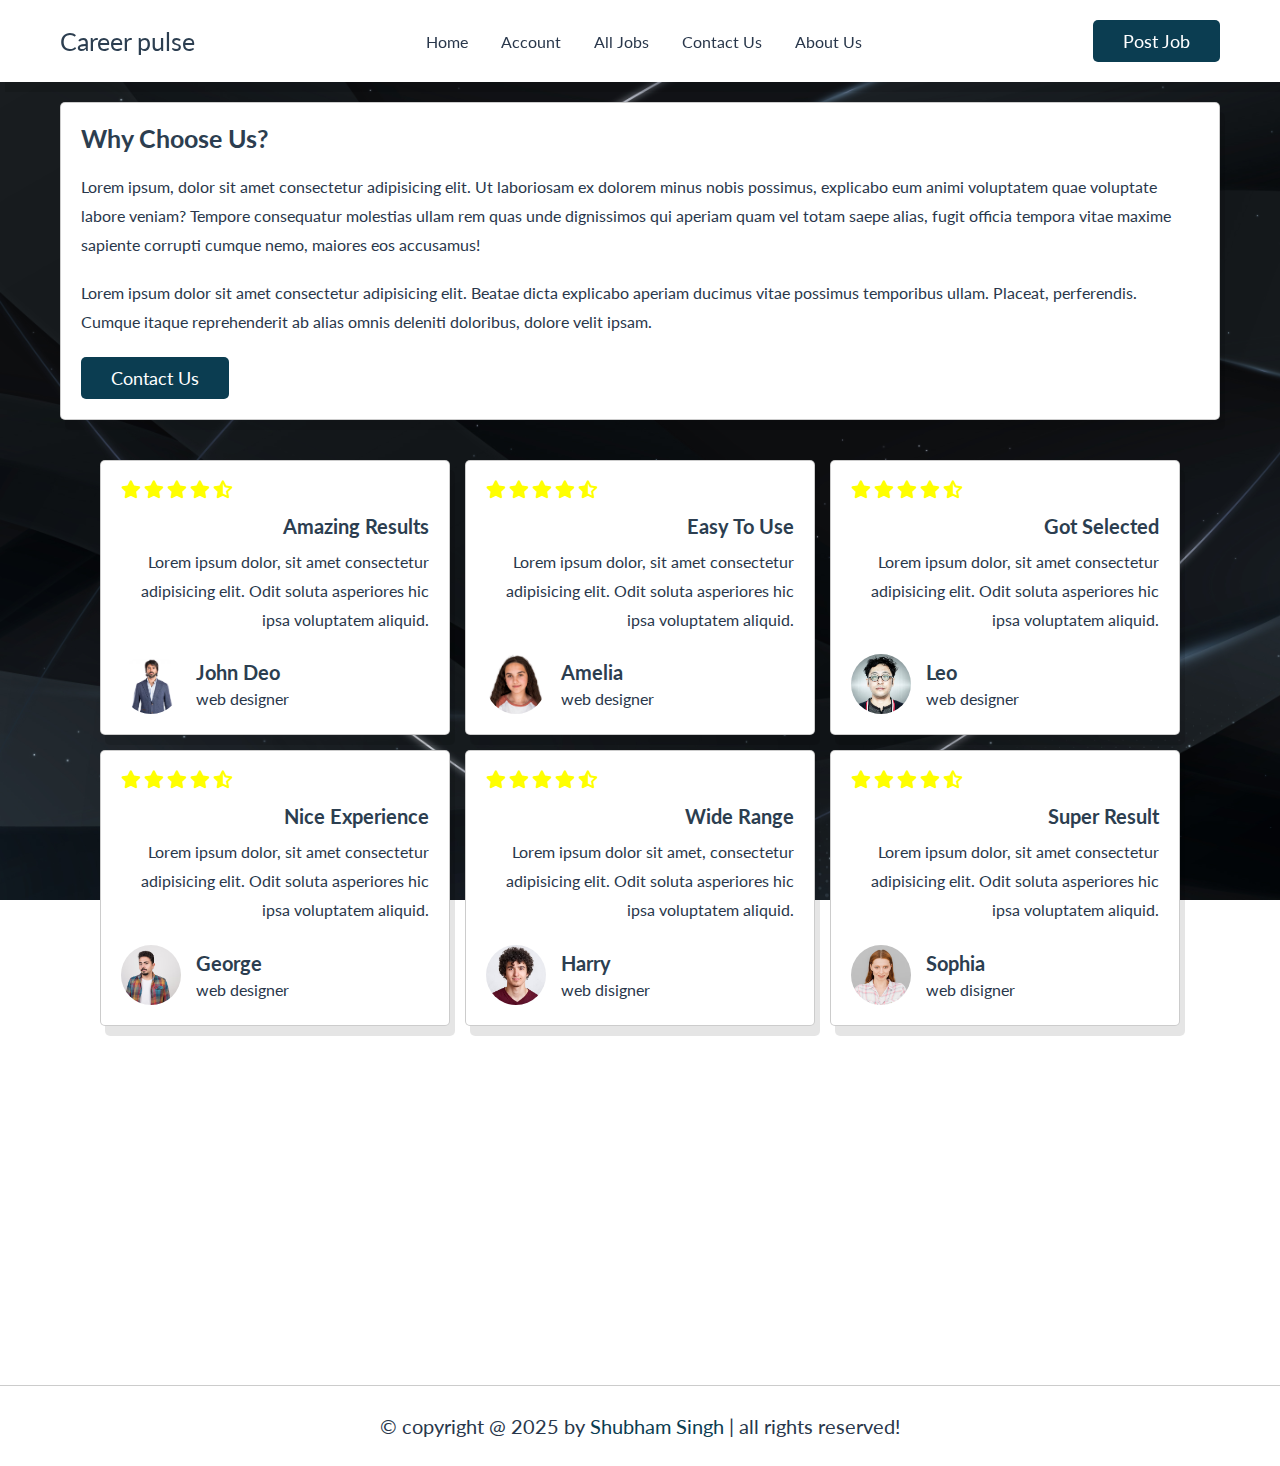
==== about.html @ c2923291 "new edits" ====
<!DOCTYPE html>
<html lang="en">

<head>
    <meta charset="UTF-8">
    <meta name="viewport" content="width=device-width, initial-scale=1.0">
    <title>About</title>
    <!--custom css file link-->
    <link rel="stylesheet" href="styles.css">
</head>

<body>
    <!--Header section starts-->
    <header class="header">
        <section class="flex">
            <div id="menu-btn" class="fas fa-bars-staggered"></div>
            <a href="index.html" class="logo"></i>Career pulse</a>
            <nav class="navbar">
                <a href="index.html">home</a>
                <a href="login.html">account</a>
                <a href="jobs.html">all jobs</a>
                <a href="contact.html">contact us</a>
                <a href="about.html">about us</a>
            </nav>
            <a href="#" class="btn" style="margin-top: 0;">post job</a>
        </section>
    </header>
    <!--Header section end-->

    <!--about us section start-->
    <!--<div class="section-title">about us</div>-->

    <section class="about">
        <!--<img src="ss.jpg" alt="">-->
        <div class="box">
            <h3>why choose us?</h3>
            <p>Lorem ipsum, dolor sit amet consectetur adipisicing elit. Ut laboriosam ex dolorem minus nobis possimus,
                explicabo eum animi voluptatem quae voluptate labore veniam?
                Tempore consequatur molestias ullam rem quas unde dignissimos qui aperiam quam vel totam saepe alias,
                fugit officia tempora vitae maxime sapiente corrupti cumque nemo, maiores eos accusamus!</p>
            <p>Lorem ipsum dolor sit amet consectetur adipisicing elit.
                Beatae dicta explicabo aperiam ducimus vitae possimus temporibus ullam. Placeat, perferendis.
                Cumque itaque reprehenderit ab alias omnis deleniti doloribus, dolore velit ipsam.</p>
            <a href="contact.html" class="btn">contact us</a>
        </div>
    </section>
    <!--about us section end-->

    <!--review section start-->
    <!--<div class="section-title">top reviews</div>-->
    <section class="reviews">

        <div class="box-container">

            <div class="box">

                <div class="stars">
                    <i class="fas fa-star"></i>
                    <i class="fas fa-star"></i>
                    <i class="fas fa-star"></i>
                    <i class="fas fa-star"></i>
                    <i class="fas fa-star-half-alt"></i>
                </div>
                <h3 class="title">amazing results</h3>
                <p>Lorem ipsum dolor, sit amet consectetur adipisicing elit.
                    Odit soluta asperiores hic ipsa voluptatem aliquid.</p>
                <div class="user">
                    <img src="passport.avif" alt="">
                    <div>
                        <h3>john deo</h3>
                        <span>web designer</span>
                    </div>
                </div>
            </div>


            <div class="box">

                <div class="stars">
                    <i class="fas fa-star"></i>
                    <i class="fas fa-star"></i>
                    <i class="fas fa-star"></i>
                    <i class="fas fa-star"></i>
                    <i class="fas fa-star-half-alt"></i>
                </div>
                <h3 class="title">easy to use</h3>
                <p>Lorem ipsum dolor, sit amet consectetur adipisicing elit.
                    Odit soluta asperiores hic ipsa voluptatem aliquid.</p>
                <div class="user">
                    <img src="close-up-kid-expression-portrait.avif" alt="">
                    <div>
                        <h3>Amelia</h3>
                        <span>web designer</span>
                    </div>
                </div>
            </div>

            <div class="box">

                <div class="stars">
                    <i class="fas fa-star"></i>
                    <i class="fas fa-star"></i>
                    <i class="fas fa-star"></i>
                    <i class="fas fa-star"></i>
                    <i class="fas fa-star-half-alt"></i>
                </div>
                <h3 class="title">got selected</h3>
                <p>Lorem ipsum dolor, sit amet consectetur adipisicing elit.
                    Odit soluta asperiores hic ipsa voluptatem aliquid.</p>
                <div class="user">
                    <img src="japanese.avif" alt="">
                    <div>
                        <h3>Leo</h3>
                        <span>web designer</span>
                    </div>
                </div>
            </div>

            <div class="box">

                <div class="stars">
                    <i class="fas fa-star"></i>
                    <i class="fas fa-star"></i>
                    <i class="fas fa-star"></i>
                    <i class="fas fa-star"></i>
                    <i class="fas fa-star-half-alt"></i>
                </div>
                <h3 class="title">nice experience</h3>
                <p>Lorem ipsum dolor, sit amet consectetur adipisicing elit.
                    Odit soluta asperiores hic ipsa voluptatem aliquid.</p>
                <div class="user">
                    <img src="confident-handsome-guy.avif" alt="">
                    <div>
                        <h3>George</h3>
                        <span>web designer</span>
                    </div>
                </div>
            </div>

            <div class="box">

                <div class="stars">
                    <i class="fas fa-star"></i>
                    <i class="fas fa-star"></i>
                    <i class="fas fa-star"></i>
                    <i class="fas fa-star"></i>
                    <i class="fas fa-star-half-alt"></i>
                </div>
                <h3 class="title">wide range</h3>
                <p>Lorem ipsum dolor sit amet, consectetur adipisicing elit. Odit soluta asperiores hic ipsa voluptatem
                    aliquid.</p>
                <div class="user">
                    <img src="curly-handsome-european-male.avif" alt="">
                    <div>
                        <h3>Harry</h3>
                        <span>web disigner</span>
                    </div>
                </div>
            </div>

            <div class="box">

                <div class="stars">
                    <i class="fas fa-star"></i>
                    <i class="fas fa-star"></i>
                    <i class="fas fa-star"></i>
                    <i class="fas fa-star"></i>
                    <i class="fas fa-star-half-alt"></i>
                </div>
                <h3 class="title">super result</h3>
                <p>Lorem ipsum dolor, sit amet consectetur adipisicing elit.
                    Odit soluta asperiores hic ipsa voluptatem aliquid.</p>
                <div class="user">
                    <img src="young-female-smiling-studio.avif" alt="">
                    <div>
                        <h3>Sophia</h3>
                        <span>web disigner</span>
                    </div>
                </div>
            </div>



        </div>

    </section>


    <!--review section end-->





    <!-- footer section start-->
    <footer class="footer">

        <section class="grid">

            <div class="box">

                <h3>quick link</h3>

                <a href="index.html"><i class="fas fa angle-right"></i> home</a>
                <a href="about.html"><i class="fas fa angle-right"></i> about</a>
                <a href="jobs.html"><i class="fas fa angle-right"></i> all jobs</a>
                <a href="contact.html"><i class="fas fa angle-right"></i> contact us</a>
                <a href="#"><i class="fas fa angle-right"></i> filter search</a>

            </div>

            <div class="box">

                <h3>extra link</h3>

                <a href="#"><i class="fas fa angle-right"></i> account</a>
                <a href="login.html"><i class="fas fa angle-right"></i> login</a>
                <a href="register.html"><i class="fas fa angle-right"></i>register</a>
                <a href="#"><i class="fas fa angle-right"></i> post job</a>
                <a href="#"><i class="fas fa angle-right"></i> dashboard</a>

            </div>
            <div class="box">
                <h3>follow us</h3>
                <a href="#"><i class="fab fa-facebook-f"></i>facebook</a>
                <a href="#"><i class="fab fa-instagram"></i>instagram</a>
                <a href="#"><i class="fab fa-linkedin"></i>linkedin</a>
                <a href="#"><i class="fab fa-youtube"></i>youtube</a>
                <a href="#"><i class="fab fa-twitter"></i>twitter</a>
            </div>


        </section>
        <div class="credit">&copy; copyright @ 2025 by <span>Shubham Singh </span>| all rights reserved!</div>
    </footer>

    <!-- footer section end-->


    <!--custom js file link-->
    <script src="script.js"></script>
</body>

</html>
---- styles.css ----
/*font awesome cdn link */
@import url("https://cdnjs.cloudflare.com/ajax/libs/font-awesome/6.3.0/css/all.min.css");
/* google fonts cdn link */
@import url("https://fonts.googleapis.com/css2?family=Lato:ital,wght@0,100;0,300;0,400;0,700;0,900;1,100;1,300;1,400;1,700;1,900&display=swap");
:root {
  --main-color: #0b3d51;
  --red: red;
  --light-color: #29374b;
  --light-bg: #eee;
  --black: #2c3e50;
  --white: #fff;
  --box-shadow: 0.5rem 1rem rgba(0, 0, 0, 0.1);
  --border: 0.1rem solid rgba(0, 0, 0, 0.2);
}

* {
  font-family: "Lato", Latin;
  margin: 0;
  padding: 0;
  box-sizing: border-box;
  text-decoration: none;
  outline: none;
  border: none;
}
*::section {
  background-color: var(--main-color);
  color: var(--white);
}
::-webkit-scrollbar {
  width: 1rem;
  height: 0.5rem;
}
::-webkit-scrollbar-track {
  background-color: transparent;
}
::-webkit-scrollbar-thumb {
  background-color: var(--main-color);
}
html {
  font-size: 62.5%;
  scroll-padding-top: 7rem;
  scroll-behavior: smooth;
}
body {
  background: url("www.jpg");
  background-repeat: no-repeat;
  background-size: cover;
  background-attachment: fixed;
  background-blend-mode: color;
}
section {
  padding: 2rem;
  margin: 0 auto;
  max-width: 1200px;
}

.heading {
  text-align: center;
  margin-bottom: 2rem;
  font-size: 3rem;
  color: var(--black);
  text-transform: capitalize;
  padding: 1rem 0;
}

.section-title {
  border-top: 1rem solid var(--main-color);
  border-bottom: 1rem solid var(--main-color);
  background-color: var(--black);
  color: var(--white);
  text-align: center;
  padding: 1rem 1rem;
  font-size: 4rem;
  text-transform: capitalize;
}

.btn {
  display: inline-block;
  margin-top: 1rem;
  padding: 1rem 3rem;
  cursor: pointer;
  font-size: 1.8rem;
  color: var(--white);
  background-color: var(--main-color);
  border-radius: 0.5rem;
  text-transform: capitalize;
  text-align: center;
}
.btn:hover {
  background-color: var(--black);
}

.flex-btn {
  display: flex;
  align-items: center;
  justify-content: space-between;
  column-gap: 1rem;
  flex-wrap: wrap;
}

.header {
  position: sticky;
  top: 0;
  left: 0;
  right: 0;
  background-color: var(--white);
  box-shadow: var(--box-shadow);
  z-index: 1000;
}
.header .flex {
  position: relative;
  display: flex;
  align-items: center;
  justify-content: space-between;
}
#menu-btn {
  font-size: 2.5rem;
  color: var(--black);
  cursor: pointer;
  display: none;
}
.header .flex .logo {
  font-size: 2.5rem;
  color: var(--black);
}
.header .flex .logo i {
  margin-right: 0.5rem;
  color: var(--light-color);
}
.header .flex .navbar a {
  display: inline-block;
  padding: 1rem 1.5rem;
  font-size: 1.6rem;
  color: var(--light-color);
  border-radius: 5rem;
  text-transform: capitalize;
}
.header .flex .navbar a:hover {
  background-color: var(--main-color);
  color: var(--white);
}

.home-container {
  background: url("www.jpg");
  background-repeat: no-repeat;
  background-size: cover;
  background-attachment: fixed;
  background-blend-mode: color;
}
.home-container .home {
  min-height: 80vh;
  display: flex;
  align-items: center;
  justify-content: center;
}
.home-container .home form {
  background-color: var(--white);
  width: 50rem;
  border-radius: 0.5rem;
  padding: 2rem;
  text-align: center;
}

.home-container .home form h3 {
  font-size: 2.5rem;
  color: var(--black);
  margin-bottom: 1rem;
  text-transform: capitalize;
}
.home-container .home form p {
  text-align: left;
  font-size: 1.6rem;
  color: var(--light-color);
  padding-top: 1rem;
}
.home-container .home form p span {
  color: var(--red);
}
.home-container .home form .input {
  width: 100%;
  border-radius: 0.5rem;
  margin: 1rem 0;
  background-color: var(--light-bg);
  padding: 1.4rem;
  font-size: 1.8rem;
  color: var(--black);
}

.category h1 {
  color: white;
}

.category .box-container {
  display: grid;
  grid-template-columns: repeat(auto-fit, 25rem);
  justify-content: center;
  align-items: flex-start;
  gap: 1.5rem;
}

.category .box-container .box {
  border-radius: 0.5rem;
  box-shadow: var(--box-shadow);
  border: var(--border);
  padding: 2rem;
  background: var(--white);
  display: flex;
  align-items: center;
  gap: 2rem;
}

.category .box-container .box i {
  height: 4.5rem;
  width: 5rem;
  line-height: 4.5rem;
  font-size: 1.8rem;
  color: var(--black);
  border-radius: 0.5rem;
  background-color: var(--light-bg);
  text-align: center;
}

.category .box-container .box h3 {
  font-size: 1.8rem;
  text-transform: capitalize;
  color: var(--black);
  padding-bottom: 0.5rem;
}

.category .box-container .box span {
  color: var(--light-color);
  font-size: 1.6rem;
}

.category .box-container .box:hover {
  background-color: var(--black);
}

.category .box-container .box:hover h3 {
  color: var(--white);
}

.category .box-container .box:hover span {
  color: var(--white);
}

.category .box-container .box:hover i {
  background-color: var(--white);
}

.jobs-container h1 {
  color: white;
}

.jobs-container .box-container {
  display: grid;
  grid-template-columns: repeat(auto-fit, 35rem);
  gap: 1.5rem;
  align-items: flex-start;
  justify-content: center;
}

.jobs-container .box-container .box {
  background-color: var(--white);
  border-radius: 0.5rem;
  border: var(--border);
  padding: 2rem;
  box-shadow: var(--box-shadow);
  overflow-x: hidden;
}

.jobs-container .box-container .box .company {
  display: flex;
  align-items: center;
  gap: 1.5rem;
}

.jobs-container .box-container .box .company img {
  height: 6rem;
  width: 6rem;
  object-fit: contain;
}

.jobs-container .box-container .box .company h3 {
  font-size: 1.8rem;
  color: var(--black);
  text-overflow: ellipsis;
  overflow-x: hidden;
  text-transform: capitalize;
  padding-bottom: 0.5rem;
}

.jobs-container .box-container .box .company p {
  color: var(--light-color);
  font-size: 1.6rem;
}

.jobs-container .box-container .box .job-title {
  font-size: 2rem;
  color: var(--black);
  text-transform: capitalize;
  overflow-x: hidden;
  text-overflow: ellipsis;
}

.jobs-container .box-container .box .location {
  padding: 0.7rem 0;
  font-size: 1.6rem;
  color: var(--light-color);
}

.jobs-container .box-container .box .location i {
  margin-right: 0.3rem;
  color: var(--main-color);
}

.jobs-container .box-container .box .tags {
  display: flex;
  flex-wrap: wrap;
  gap: 1rem;
  margin: 1.2rem 0;
}

.jobs-container .box-container .box .tags p {
  padding: 1.2rem;
  border-radius: 0.5rem;
  background-color: var(--light-bg);
  font-size: 1.6rem;
  color: var(--light-color);
}

.jobs-container .box-container .box .tags p i {
  margin-right: 0.5rem;
  color: var(--black);
}

.jobs-container .box-container .box .fa-heart {
  background-color: var(--light-bg);
  border-radius: 0.5rem;
  color: var(--light-color);
  font-size: 1.8rem;
  cursor: pointer;
  height: 4rem;
  width: 4.5rem;
  line-height: 4rem;
}

.jobs-container .box-container .box .fa-heart:hover {
  background-color: var(--black);
  color: var(--white);
}

.about img {
  width: 100%;
  margin-bottom: 1.5rem;
}

.about .box {
  background-color: var(--white);
  border-radius: 0.5rem;
  border: var(--border);
  padding: 2rem;
  box-shadow: var(--box-shadow);
}

.about .box h3 {
  font-size: 2.5rem;
  color: var(--black);
  margin-bottom: 1rem;
  text-transform: capitalize;
}

.about .box p {
  padding: 1rem 0;
  line-height: 1.8;
  color: var(--light-color);
  font-size: 1.6rem;
}

.reviews .box-container {
  display: grid;
  grid-template-columns: repeat(auto-fit, 35rem);
  gap: 1.5rem;
  align-self: flex-start;
  justify-content: center;
}

.reviews .box-container .box {
  background-color: var(--white);
  box-shadow: var(--box-shadow);
  border: var(--border);
  border-radius: 0.5rem;
  padding: 2rem;
}

.reviews .box-container .box .stars {
  margin-bottom: 1.5rem;
}

.reviews .box-container .box .stars i {
  color: yellow;
  font-size: 1.8rem;
}

.reviews .box-container .box .title {
  text-transform: capitalize;
  font-size: 2rem;
  color: var(--black);
  text-align: right;
}

.reviews .box-container .box p {
  text-align: right;
  font-size: 1.6rem;
  color: var(--light-color);
  padding: 1rem 0;
  line-height: 1.8;
}

.reviews .box-container .box .user {
  display: flex;
  gap: 1.5rem;
  margin-top: 1rem;
  align-items: center;
}

.reviews .box-container .box .user img {
  height: 6rem;
  width: 6rem;
  border-radius: 50%;
  object-fit: cover;
}

.reviews .box-container .box .user h3 {
  font-size: 2rem;
  color: var(--black);
  margin-bottom: 0.5rem;
  text-transform: capitalize;
}

.reviews .box-container .box .user span {
  color: var(--light-color);
  font-size: 1.6rem;
}

.job-filter h1 {
  color: #fff;
}

.job-filter form {
  background-color: var(--white);
  box-shadow: var(--box-shadow);
  border: var(--border);
  border-radius: 0.5rem;
  padding: 2rem;
}

.job-filter form .flex {
  display: flex;
  flex-wrap: wrap;
  column-gap: 1rem;
}

.job-filter form .flex .box {
  flex: 1 1 40rem;
}

.job-filter form .flex .box p {
  font-size: 1.6rem;
  color: var(--light-color);
}

.job-filter form .flex .box p span {
  color: var(--red);
}

.job-filter form .flex .box .input {
  width: 100%;
  border-radius: 0.5rem;
  padding: 1.4rem;
  color: var(--black);
  margin: 1rem 0;
  background-color: var(--light-bg);
  font-size: 1.8rem;
}

.job-filter form .dropdown-container {
  margin-top: 1rem;
  display: flex;
  flex-wrap: wrap;
  gap: 1rem;
}

.job-filter form .dropdown-container .dropdown {
  flex: 1 1 20rem;
  position: relative;
}

.job-filter form .dropdown-container .dropdown .output {
  width: 100%;
  background-color: var(--light-bg);
  border-radius: 0.5rem;
  padding: 1.4rem;
  font-size: 1.8rem;
  color: var(--black);
  text-align: center;
  user-select: none;
  cursor: pointer;
}

.job-filter form .dropdown-container .dropdown .output:placeholder-shown {
  text-transform: capitalize;
}

.job-filter form .dropdown-container .dropdown .lists {
  position: absolute;
  top: 100%;
  right: 0;
  left: 0;
  background-color: var(--white);
  padding: 1rem;
  border-radius: 0.5rem;
  background-color: var(--white);
  border: var(--border);
  box-shadow: var(--box-shadow);
  z-index: 10;
  transform: scaleY(0);
  transform-origin: top;
}

.job-filter form .dropdown-container .dropdown .lists .items {
  padding: 1.2rem 1.4rem;
  border-radius: 0.5rem;
  font-size: 1.8rem;
  color: var(--black);
  cursor: pointer;
}

.job-filter form .dropdown-container .dropdown .lists .items:hover {
  background-color: var(--light-bg);
}

.job-filter form .dropdown-container .dropdown .lists:hover,
.job-filter form .dropdown-container .dropdown:hover .lists,
.job-filter form .dropdown-container .dropdown .output:focus + .lists,
.job-filter form .dropdown-container .dropdown .output:focus-within + .lists {
  transform: scaleY(1);
  transition: 0.2s linear;
}
.job-details h1 {
  color: #fff;
}
.job-details .details {
  background-color: var(--white);
  border-radius: 0.5rem;
  border: var(--border);
  padding: 2rem;
  box-shadow: var(--box-shadow);
  overflow-x: hidden;
}
.job-details .details h3 {
  margin-bottom: 1rem;
  font-size: 2rem;
  color: var(--black);
  text-transform: capitalize;
  overflow-x: hidden;
  text-overflow: ellipsis;
}
.job-details .details .job-info a {
  display: block;
  font-size: 1.6rem;
  color: var(--main-color);
  margin: 0.5rem 0;
}

.job-details .details .job-info a:hover {
  text-decoration: underline;
}
.job-details .details .job-info p {
  padding: 1rem 0;
  font-size: 1.6rem;
  color: var(--light-color);
}

.job-details .details .basic-details {
  background-color: var(--light-bg);
  margin: 1.5rem 0;
  border-radius: 0.5rem;
  padding: 2rem;
  padding-bottom: 0;
}

.job-details .details .basic-details p {
  color: var(--light-color);
  padding-bottom: 2rem;
  font-size: 1.6rem;
}

.job-details .details ul {
  margin: 1rem 0;
}

.job-details .details ul li {
  padding: 1rem 0;
  font-size: 1.6rem;
  color: var(--light-color);
  margin-left: 3rem;
}

.job-details .details .dis {
  margin-top: 1.5rem;
}

.job-details .details .dis p {
  font-size: 1.6rem;
  color: var(--light-color);
  line-height: 1.8;
  padding: 0.5rem 0;
}

.job-details .details .save {
  background-color: var(--light-bg);
  border-radius: 0.5rem;
  padding: 1rem 1.5rem;
  cursor: pointer;
  font-size: 1.8rem;
  margin-top: 1rem;
}

.job-details .details .save:hover {
  background-color: var(--black);
}

.job-details .details .save i {
  margin-right: 0.5rem;
  color: var(--black);
}
.job-details .details .save span {
  color: var(--light-color);
}
.job-details .details .save:hover i {
  color: var(--white);
}

.job-details .details .save:hover span {
  color: var(--white);
}

.view-company .details {
  background-color: var(--white);
  box-shadow: var(--box-shadow);
  border: var(--border);
  border-radius: 0.5rem;
  background-color: var(--white);
  padding: 2rem;
}

.view-company .details .info {
  max-width: 30rem;
  margin: 0 auto;
  border-radius: 0.5rem;
  background-color: var(--light-bg);
  padding: 3rem 2rem;
  text-align: center;
}

.view-company .details .info img {
  height: 10rem;
  width: 10rem;
  object-fit: contain;
  margin-bottom: 1rem;
}

.view-company .details .info h3 {
  padding: 1.5rem 0;
  font-size: 2rem;
  color: var(--black);
}

.view-company .details .info p {
  font-size: 1.6rem;
  color: var(--light-color);
}

.view-company .details .dis {
  margin-top: 2rem;
}

.view-company .details .dis h3 {
  font-size: 2.5rem;
  color: var(--black);
  padding: 1rem 0;
  text-transform: capitalize;
}

.view-company .details .dis p {
  padding-inline: 0.5rem 0;
  font-size: 1.6rem;
  color: var(--light-color);
  line-height: 1.8;
}

.view-company .details ul li {
  margin-left: 3rem;
  font-size: 1.6rem;
  color: var(--light-color);
  padding-top: 1.5rem;
}

.contact .box-container {
  display: grid;
  grid-template-columns: repeat(auto-fit, 35rem);
  gap: 1.5rem;
  align-items: flex-start;
  justify-content: center;
}

.contact .box-container .box {
  background-image: url("sh.avif");
  background-color: var(--white);
  border: var(--border);
  border-radius: 0.5rem;
  box-shadow: var(--box-shadow);
  padding: 3rem 2rem;
  text-align: center;
}

.contact .box-container .box i {
  height: 4.5rem;
  width: 5rem;
  line-height: 4.5rem;
  font-size: 2rem;
  color: var(--white);
  background-color: var(--black);
  border-radius: 0.5rem;
  margin-bottom: 2rem;
}

.contact .box-container .box a {
  display: block;
  padding-top: 0.5rem;
  font-size: 1.6rem;
  color: var(--light-color);
  line-height: 1.5;
}

.contact form {
  margin-top: 2rem;
  background-color: #fff;
  border: var(--border);
  border-radius: 0.5rem;
  box-shadow: var(--box-shadow);
  padding: 2rem;
  text-align: center;
}

.contact form h3 {
  font-size: 2.5rem;
  color: var(--black);
  text-transform: capitalize;
  margin-bottom: 1rem;
}

.contact form .flex {
  display: flex;
  flex-wrap: wrap;
  column-gap: 1rem;
}

.contact form .flex .box {
  flex: 1 1 40rem;
}

.contact form .input {
  width: 100%;
  border-radius: 0.5rem;
  padding: 1.4rem;
  color: var(--black);
  font-size: 1.8rem;
  background-color: var(--light-bg);
  margin: 1rem 0;
}

.contact form p {
  text-align: left;
  font-size: 1.6rem;
  padding-top: 1rem;
  color: var(--light-color);
}

.contact form p span {
  color: var(--red);
}

.contact form textarea {
  height: 15rem;
  resize: none;
}

.account-form-container {
  background-repeat: no-repeat;
  background-size: cover;
  background-attachment: fixed;
  background-blend-mode: color;
}
.account-form-container .account-form {
  min-height: 80vh;
  display: flex;
  align-items: center;
  justify-content: center;
}

.account-form-container .account-form form {
  background-color: var(--white);
  border-radius: 0.5rem;
  padding: 3rem 2rem;
  width: 50rem;
  text-align: center;
}

.account-form-container .account-form form h3 {
  font-size: 2.5rem;
  color: var(--black);
  text-transform: capitalize;
  margin-bottom: 1rem;
}

.account-form-container .account-form form .input {
  width: 100%;
  margin: 1rem 0;
  font-size: 1.8rem;
  padding: 1.4rem;
  background-color: var(--light-bg);
  border-radius: 0.5rem;
}

.account-form-container .account-form form p {
  padding: 1rem 0;
  font-size: 1.6rem;
  color: var(--light-color);
}

.account-form-container .account-form form p a {
  color: var(--main-color);
}

.account-form-container .account-form form p a:hover {
  color: var(--black);
  text-decoration: underline;
}

.footer .grid {
  display: grid;
  grid-template-columns: repeat(auto-fit, 30rem);
  gap: 1.5rem;
  justify-content: center;
  align-items: flex-start;
}
.footer .grid .box h3 {
  font-size: 2rem;
  color: var(--white);
  margin: 1rem 0;
  padding-bottom: 1rem;
  text-transform: capitalize;
}
.footer .grid .box a {
  display: block;
  padding: 1.5rem 0;
  font-size: 1.6rem;
  color: var(--white);
}
.footer .grid .box a i {
  color: light blue;
  margin-right: 0.8rem;
  transition: 0.2s linear;
}
.footer .grid .box a:hover i {
  margin-right: 2rem;
}

.footer .credit {
  text-align: center;
  padding: 3rem 2rem;
  border-top: var(--border);
  background-color: var(--white);
  font-size: 2rem;
  color: var(--light-color);
  line-height: 2rem;
}

.footer .credit span {
  color: var(--main-color);
  text-transform: capitalize;
}

/*media queries */

@media (max-width: 991px) {
  html {
    font-size: 55%;
  }
  .section-title {
    font-size: 5rem;
  }
}

@media (max-width: 768px) {
  #menu-btn {
    display: inline-block;
  }

  .header .flex .navbar {
    position: absolute;
    top: 99%;
    left: 0;
    right: 0;
    border-top: var(--border);
    background-color: var(--white);
    padding: 1rem 0.5rem;
    clip-path: polygon(0 0, 100% 0, 100% 0, 0 0);
    transition: 0.2s linear;
  }
  .header .flex .navbar.active {
    clip-path: polygon(0 0, 100% 0, 100% 100%, 0 100%);
  }

  .header .flex .navbar a {
    display: block;
    padding: 1.5rem 2rem;
  }

  .category .box-container {
    grid-template-columns: repeat(auto-fit);
  }

  .category .box-container .box {
    flex-flow: column;
    text-align: center;
  }

  .section-title {
    font-size: 4rem;
    padding: 1rem 0rem;
  }
}

@media (max-width: 450px) {
  html {
    font-size: 50%;
  }

  .section-title {
    font-size: 3.5rem;
  }
}
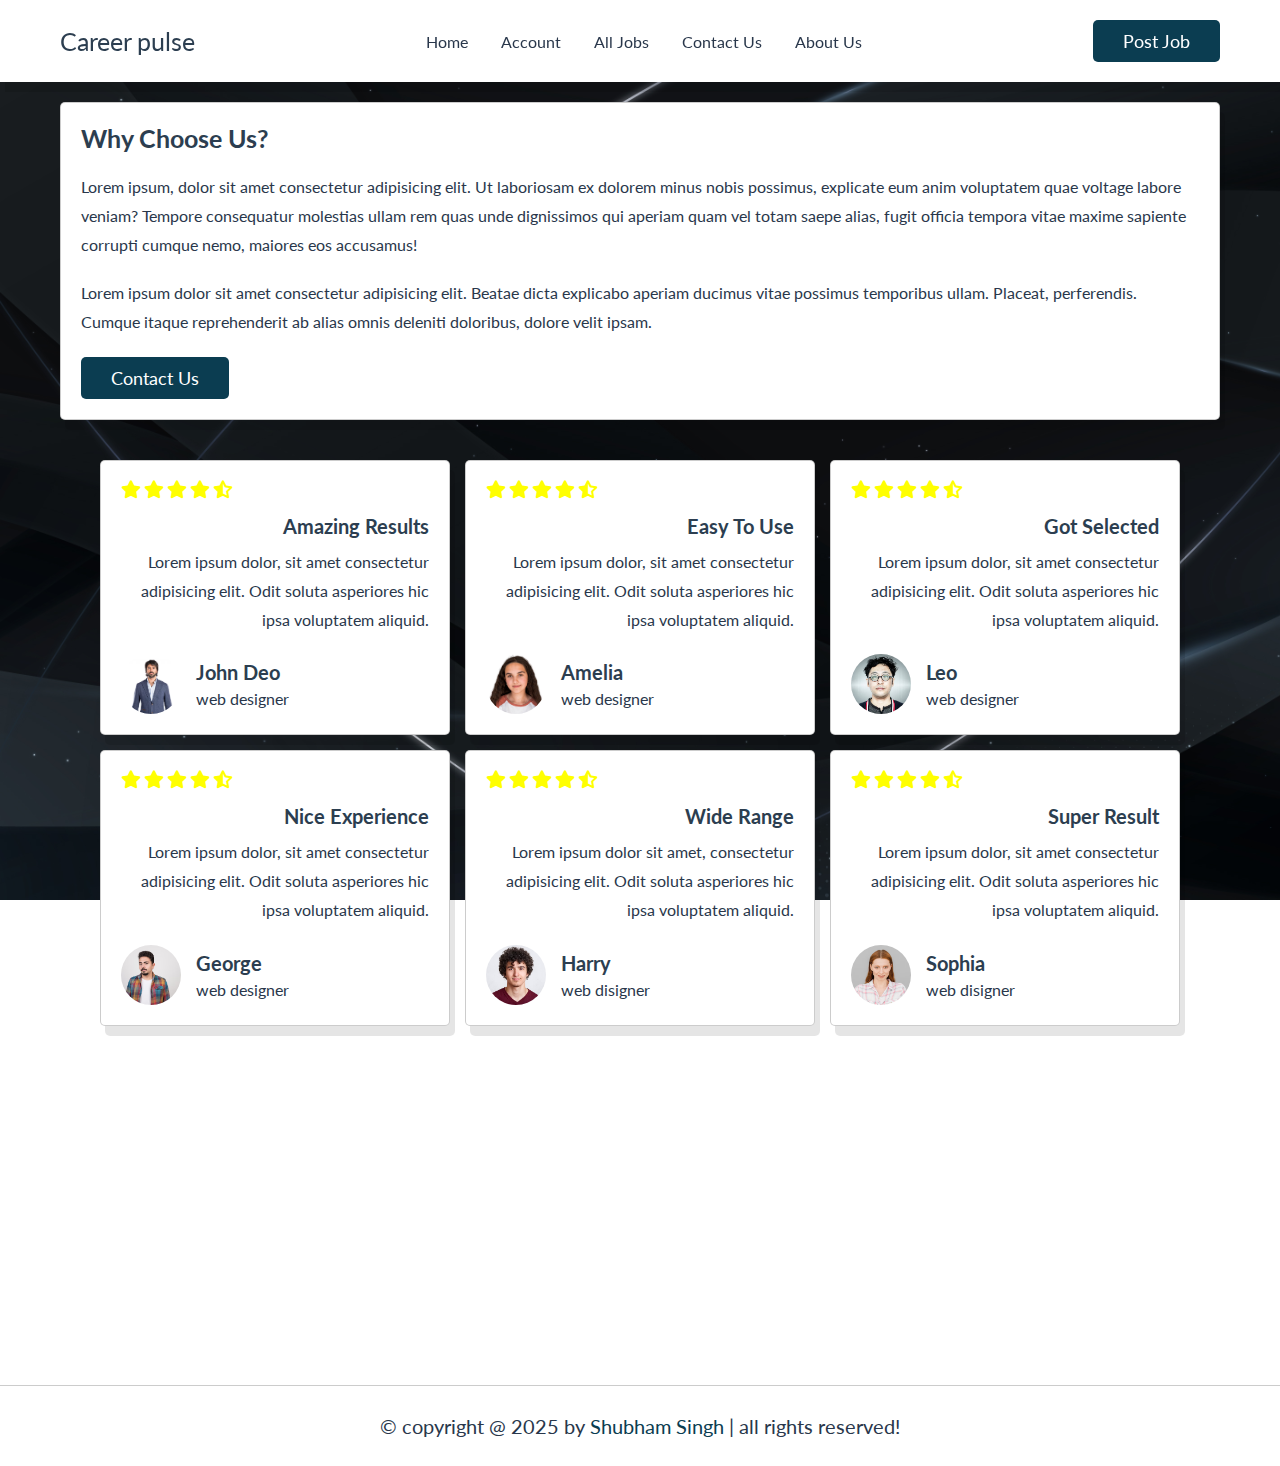
==== commit 4803040c: "new changes" ====
--- a/about.html
+++ b/about.html
@@ -35,7 +35,7 @@
         <div class="box">
             <h3>why choose us?</h3>
             <p>Lorem ipsum, dolor sit amet consectetur adipisicing elit. Ut laboriosam ex dolorem minus nobis possimus,
-                explicabo eum animi voluptatem quae voluptate labore veniam?
+                explicate eum anim voluptatem quae voltage labore veniam?
                 Tempore consequatur molestias ullam rem quas unde dignissimos qui aperiam quam vel totam saepe alias,
                 fugit officia tempora vitae maxime sapiente corrupti cumque nemo, maiores eos accusamus!</p>
             <p>Lorem ipsum dolor sit amet consectetur adipisicing elit.
@@ -216,8 +216,6 @@
                 <a href="#"><i class="fas fa angle-right"></i> account</a>
                 <a href="login.html"><i class="fas fa angle-right"></i> login</a>
                 <a href="register.html"><i class="fas fa angle-right"></i>register</a>
-                <a href="#"><i class="fas fa angle-right"></i> post job</a>
-                <a href="#"><i class="fas fa angle-right"></i> dashboard</a>
 
             </div>
             <div class="box">
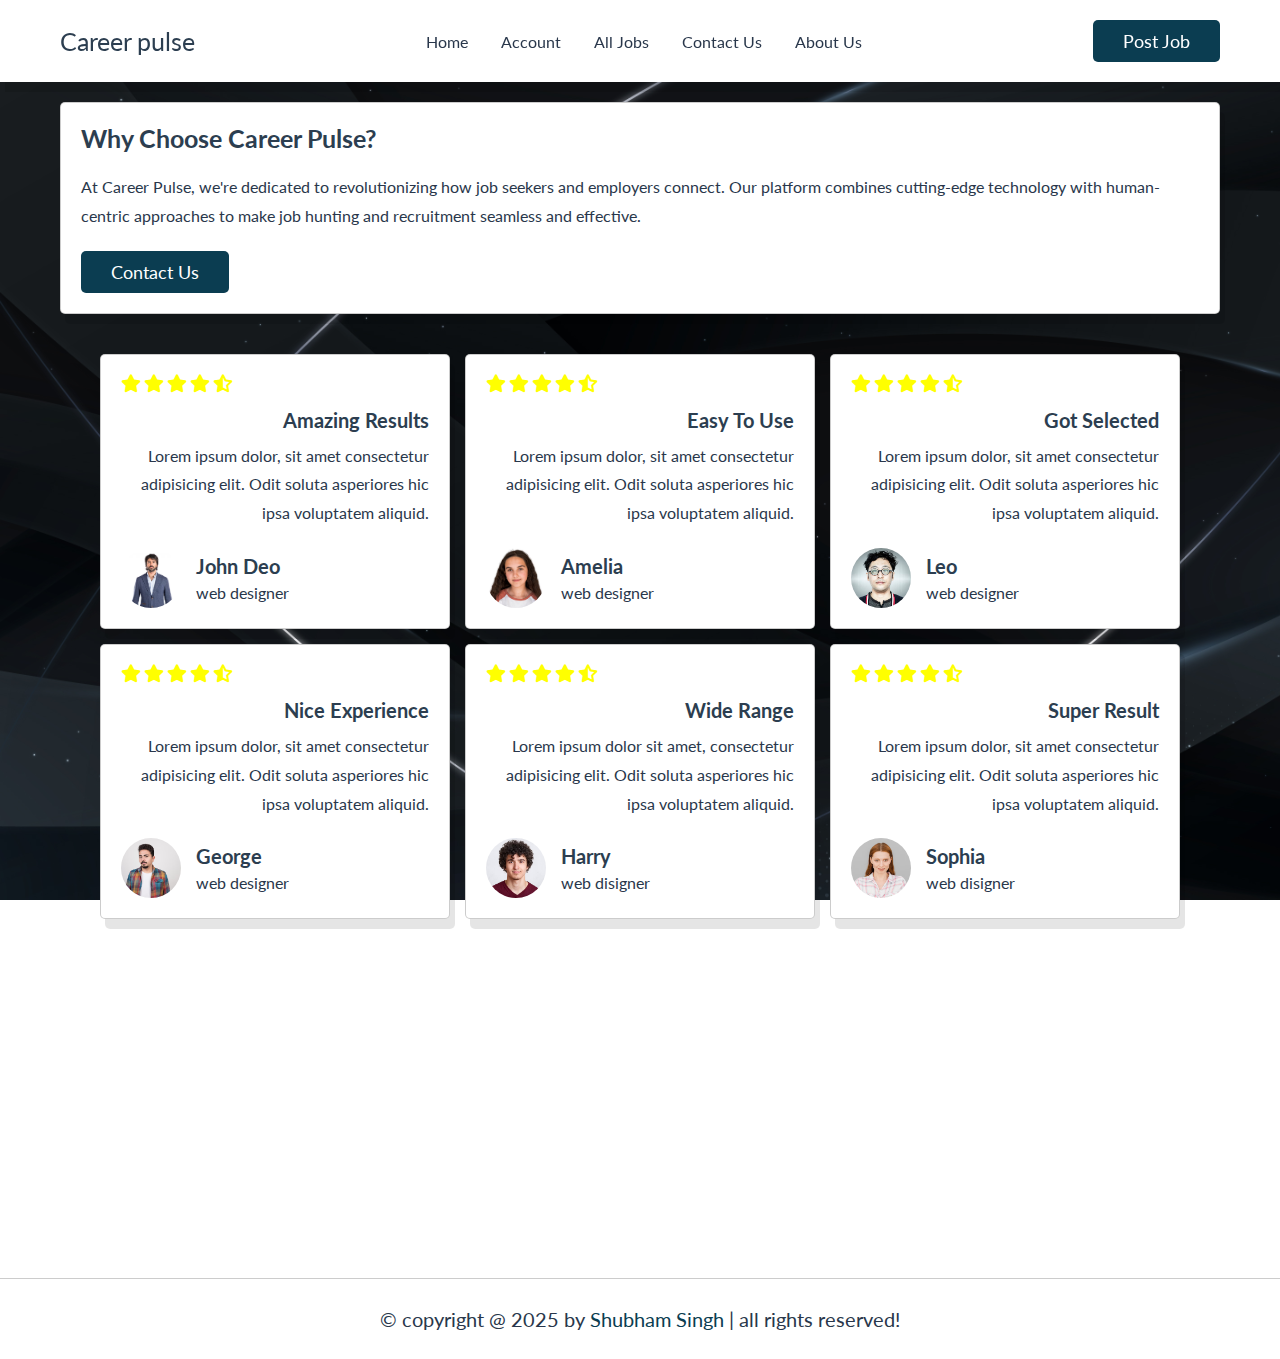
==== commit f3edcfc8: "edit about section" ====
--- a/about.html
+++ b/about.html
@@ -33,14 +33,11 @@
     <section class="about">
         <!--<img src="ss.jpg" alt="">-->
         <div class="box">
-            <h3>why choose us?</h3>
-            <p>Lorem ipsum, dolor sit amet consectetur adipisicing elit. Ut laboriosam ex dolorem minus nobis possimus,
-                explicate eum anim voluptatem quae voltage labore veniam?
-                Tempore consequatur molestias ullam rem quas unde dignissimos qui aperiam quam vel totam saepe alias,
-                fugit officia tempora vitae maxime sapiente corrupti cumque nemo, maiores eos accusamus!</p>
-            <p>Lorem ipsum dolor sit amet consectetur adipisicing elit.
-                Beatae dicta explicabo aperiam ducimus vitae possimus temporibus ullam. Placeat, perferendis.
-                Cumque itaque reprehenderit ab alias omnis deleniti doloribus, dolore velit ipsam.</p>
+            <h3>Why Choose Career Pulse?</h3>
+            <p>At Career Pulse, we're dedicated to revolutionizing how job seekers and employers connect. Our platform
+                combines cutting-edge technology with human-centric approaches to make job hunting and recruitment
+                seamless and effective.</p>
+
             <a href="contact.html" class="btn">contact us</a>
         </div>
     </section>
@@ -198,33 +195,32 @@
         <section class="grid">
 
             <div class="box">
-
-                <h3>quick link</h3>
-
-                <a href="index.html"><i class="fas fa angle-right"></i> home</a>
-                <a href="about.html"><i class="fas fa angle-right"></i> about</a>
-                <a href="jobs.html"><i class="fas fa angle-right"></i> all jobs</a>
-                <a href="contact.html"><i class="fas fa angle-right"></i> contact us</a>
-                <a href="#"><i class="fas fa angle-right"></i> filter search</a>
-
-            </div>
-
-            <div class="box">
-
-                <h3>extra link</h3>
-
-                <a href="#"><i class="fas fa angle-right"></i> account</a>
-                <a href="login.html"><i class="fas fa angle-right"></i> login</a>
-                <a href="register.html"><i class="fas fa angle-right"></i>register</a>
+                <h3>Quick Link</h3>
+
+                <a href="index.html"><i class="fas fa angle-right"></i> Home</a>
+                <a href="about.html"><i class="fas fa angle-right"></i> About</a>
+                <a href="jobs.html"><i class="fas fa angle-right"></i> All jobs</a>
+                <a href="contact.html"><i class="fas fa angle-right"></i> Contact us</a>
+                <a href="#"><i class="fas fa angle-right"></i> Filter Search</a>
+
+            </div>
+
+            <div class="box">
+
+                <h3>Extra Link</h3>
+
+                <a href="#"><i class="fas fa angle-right"></i> Account</a>
+                <a href="login.html"><i class="fas fa angle-right"></i> Login</a>
+                <a href="register.html"><i class="fas fa angle-right"></i>Register</a>
 
             </div>
             <div class="box">
                 <h3>follow us</h3>
-                <a href="#"><i class="fab fa-facebook-f"></i>facebook</a>
-                <a href="#"><i class="fab fa-instagram"></i>instagram</a>
-                <a href="#"><i class="fab fa-linkedin"></i>linkedin</a>
-                <a href="#"><i class="fab fa-youtube"></i>youtube</a>
-                <a href="#"><i class="fab fa-twitter"></i>twitter</a>
+                <a href="#"><i class="fab fa-facebook-f"></i>Facebook</a>
+                <a href="#"><i class="fab fa-instagram"></i>Instagram</a>
+                <a href="#"><i class="fab fa-linkedin"></i>Linkedin</a>
+                <a href="#"><i class="fab fa-youtube"></i>Youtube</a>
+                <a href="#"><i class="fab fa-twitter"></i>Twitter</a>
             </div>
 
 
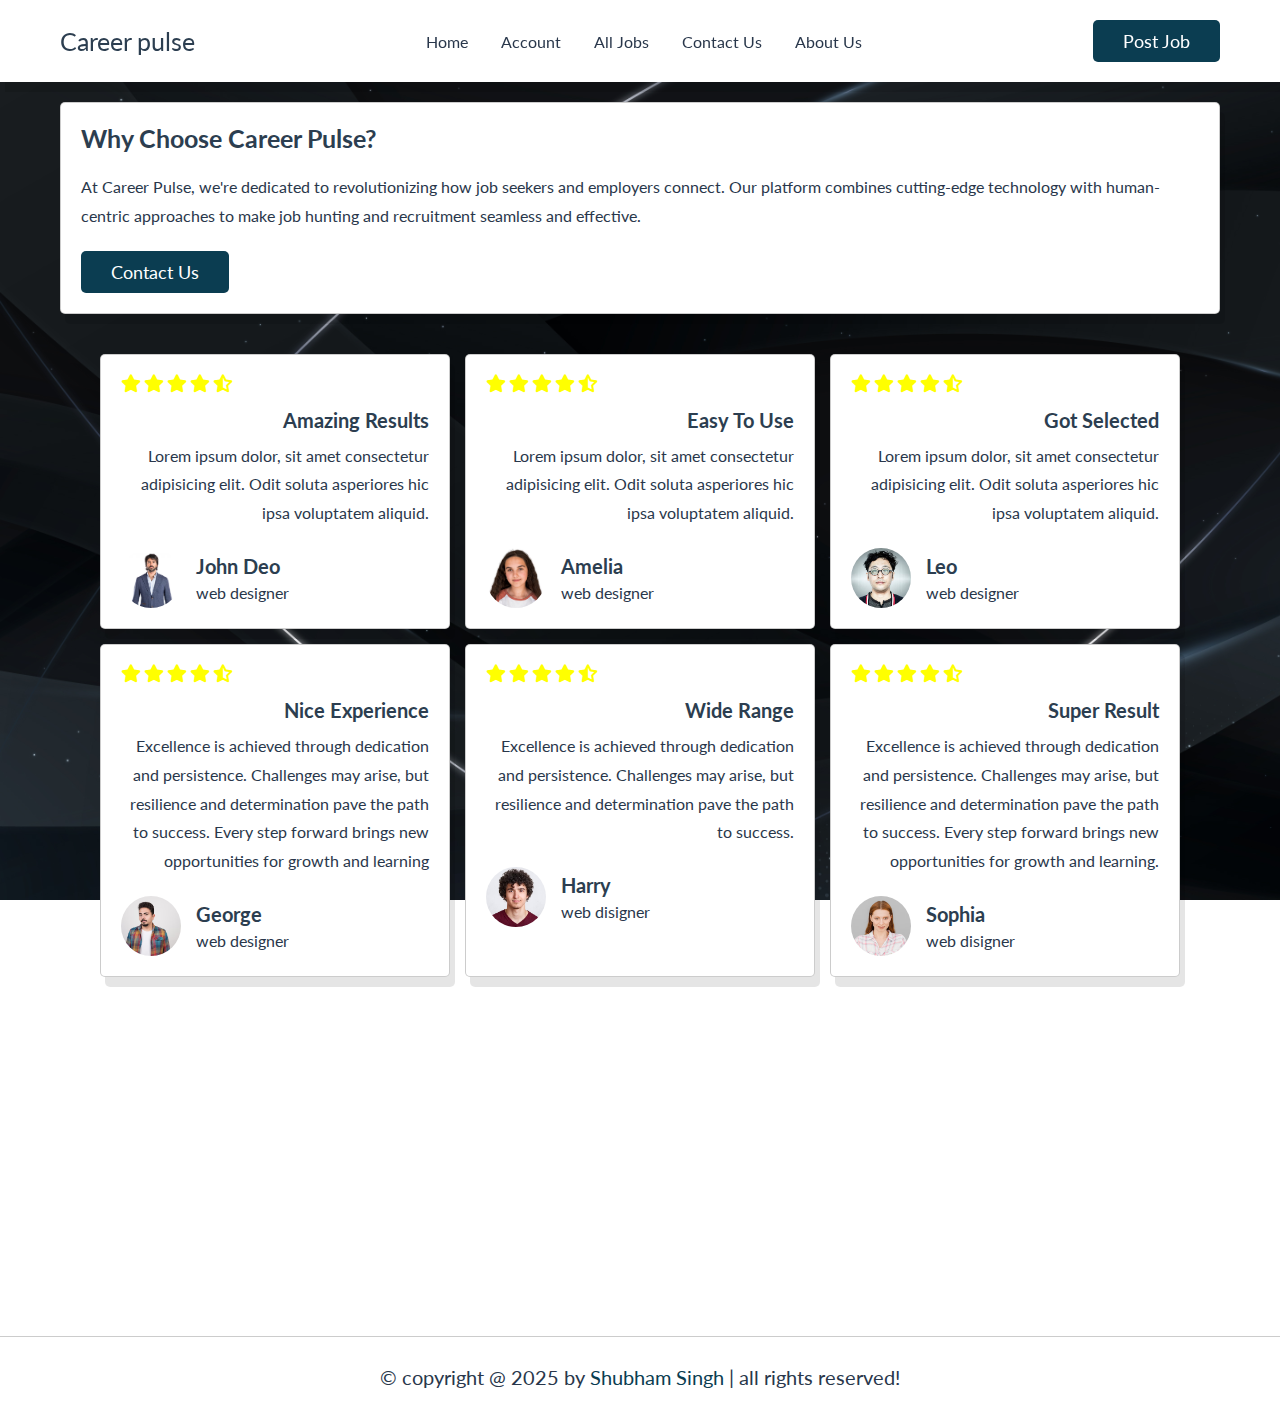
==== commit 4851deef: "edit new things" ====
--- a/about.html
+++ b/about.html
@@ -123,8 +123,9 @@
                     <i class="fas fa-star-half-alt"></i>
                 </div>
                 <h3 class="title">nice experience</h3>
-                <p>Lorem ipsum dolor, sit amet consectetur adipisicing elit.
-                    Odit soluta asperiores hic ipsa voluptatem aliquid.</p>
+                <p>Excellence is achieved through dedication and persistence. Challenges may arise, but resilience and
+                    determination pave the path to success.
+                    Every step forward brings new opportunities for growth and learning</p>
                 <div class="user">
                     <img src="confident-handsome-guy.avif" alt="">
                     <div>
@@ -144,8 +145,8 @@
                     <i class="fas fa-star-half-alt"></i>
                 </div>
                 <h3 class="title">wide range</h3>
-                <p>Lorem ipsum dolor sit amet, consectetur adipisicing elit. Odit soluta asperiores hic ipsa voluptatem
-                    aliquid.</p>
+                <p>Excellence is achieved through dedication and persistence. Challenges may arise,
+                    but resilience and determination pave the path to success.</p>
                 <div class="user">
                     <img src="curly-handsome-european-male.avif" alt="">
                     <div>
@@ -165,8 +166,9 @@
                     <i class="fas fa-star-half-alt"></i>
                 </div>
                 <h3 class="title">super result</h3>
-                <p>Lorem ipsum dolor, sit amet consectetur adipisicing elit.
-                    Odit soluta asperiores hic ipsa voluptatem aliquid.</p>
+                <p>Excellence is achieved through dedication and persistence. Challenges may arise,
+                    but resilience and determination pave the path to success.
+                    Every step forward brings new opportunities for growth and learning.</p>
                 <div class="user">
                     <img src="young-female-smiling-studio.avif" alt="">
                     <div>
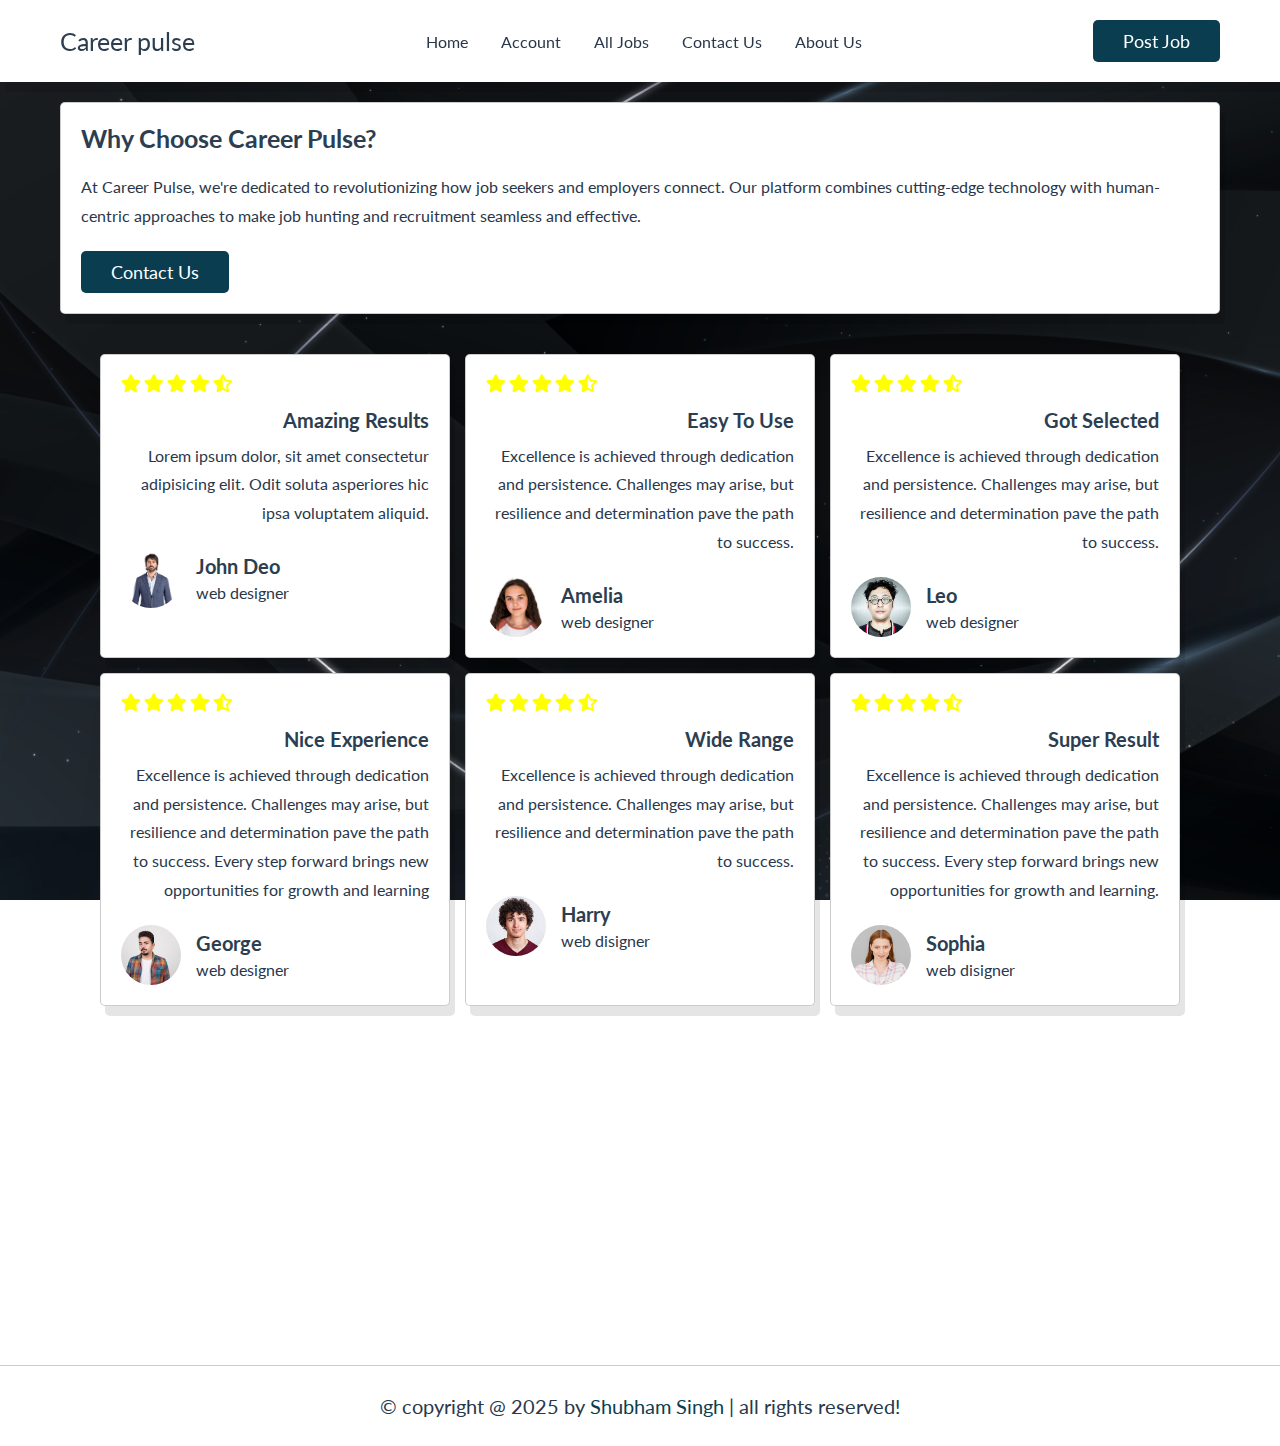
==== commit 1fa04f07: "edit new" ====
--- a/about.html
+++ b/about.html
@@ -81,8 +81,8 @@
                     <i class="fas fa-star-half-alt"></i>
                 </div>
                 <h3 class="title">easy to use</h3>
-                <p>Lorem ipsum dolor, sit amet consectetur adipisicing elit.
-                    Odit soluta asperiores hic ipsa voluptatem aliquid.</p>
+                <p>Excellence is achieved through dedication and persistence. Challenges may arise, but resilience and
+                    determination pave the path to success.</p>
                 <div class="user">
                     <img src="close-up-kid-expression-portrait.avif" alt="">
                     <div>
@@ -102,8 +102,8 @@
                     <i class="fas fa-star-half-alt"></i>
                 </div>
                 <h3 class="title">got selected</h3>
-                <p>Lorem ipsum dolor, sit amet consectetur adipisicing elit.
-                    Odit soluta asperiores hic ipsa voluptatem aliquid.</p>
+                <p>Excellence is achieved through dedication and persistence. Challenges may arise, but resilience and
+                    determination pave the path to success.</p>
                 <div class="user">
                     <img src="japanese.avif" alt="">
                     <div>
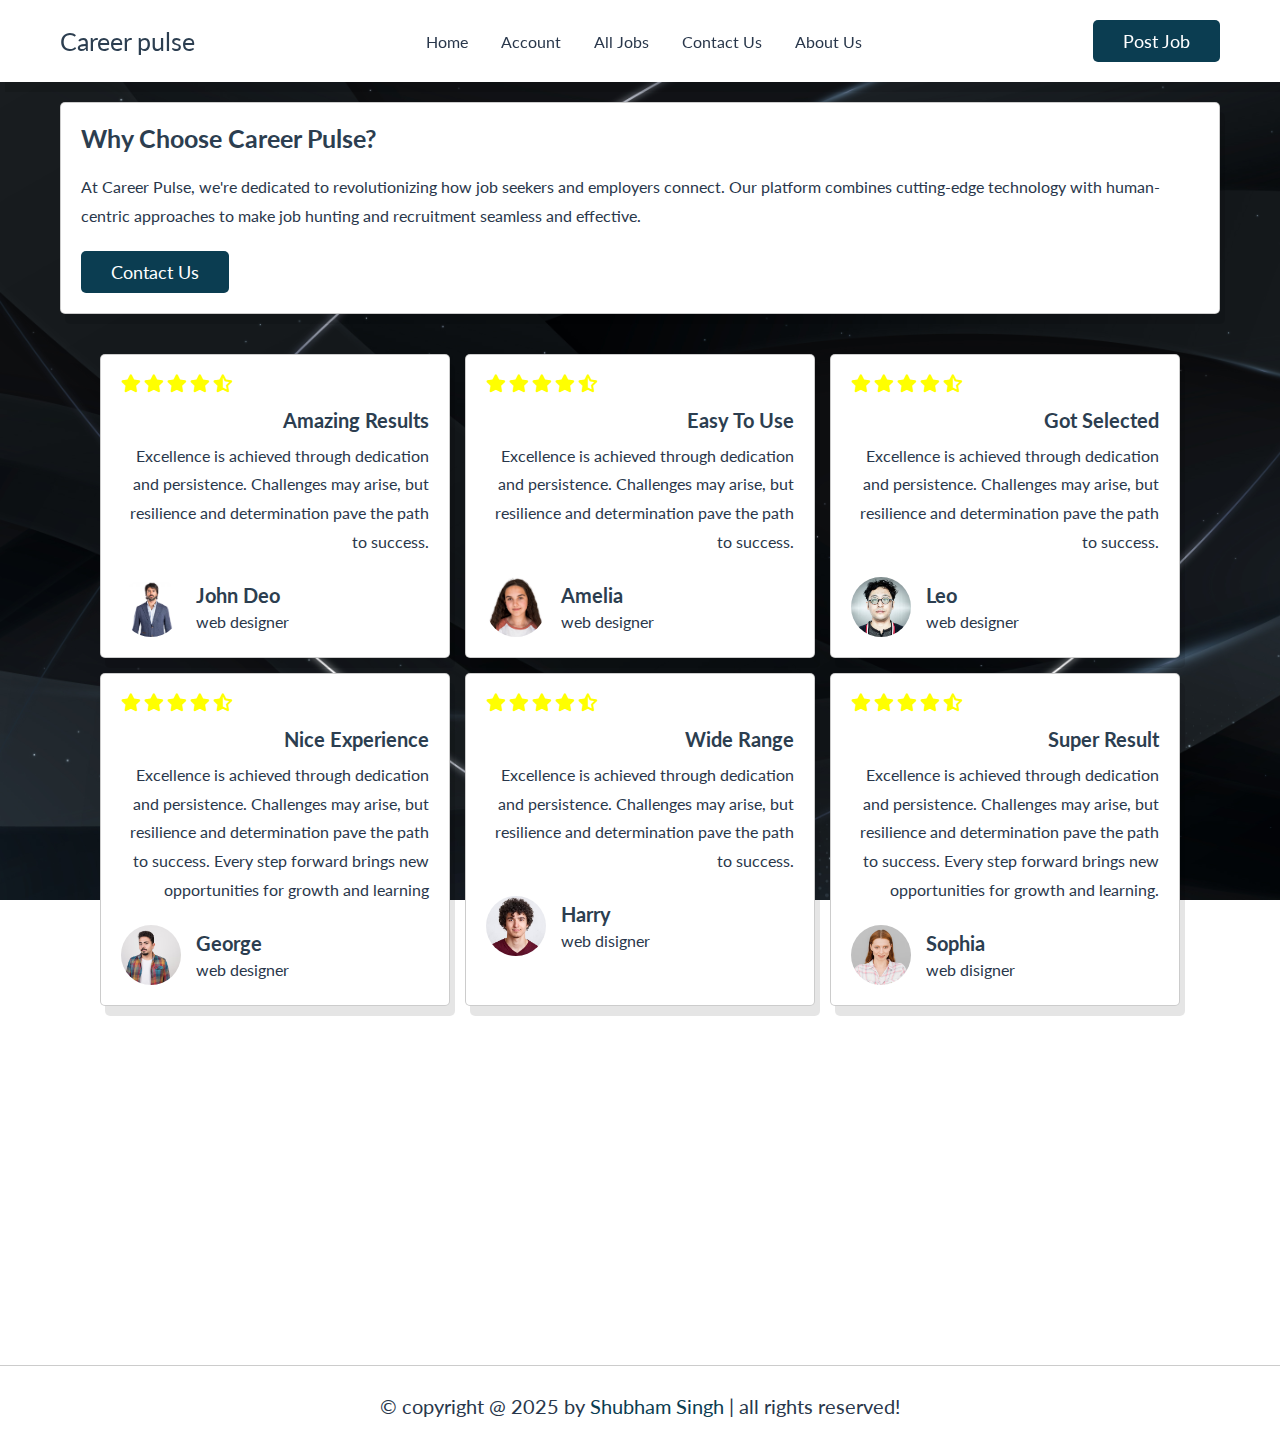
==== commit f958bd52: "edit new" ====
--- a/about.html
+++ b/about.html
@@ -59,8 +59,8 @@
                     <i class="fas fa-star-half-alt"></i>
                 </div>
                 <h3 class="title">amazing results</h3>
-                <p>Lorem ipsum dolor, sit amet consectetur adipisicing elit.
-                    Odit soluta asperiores hic ipsa voluptatem aliquid.</p>
+                <p>Excellence is achieved through dedication and persistence. Challenges may arise, but resilience and
+                    determination pave the path to success.</p>
                 <div class="user">
                     <img src="passport.avif" alt="">
                     <div>
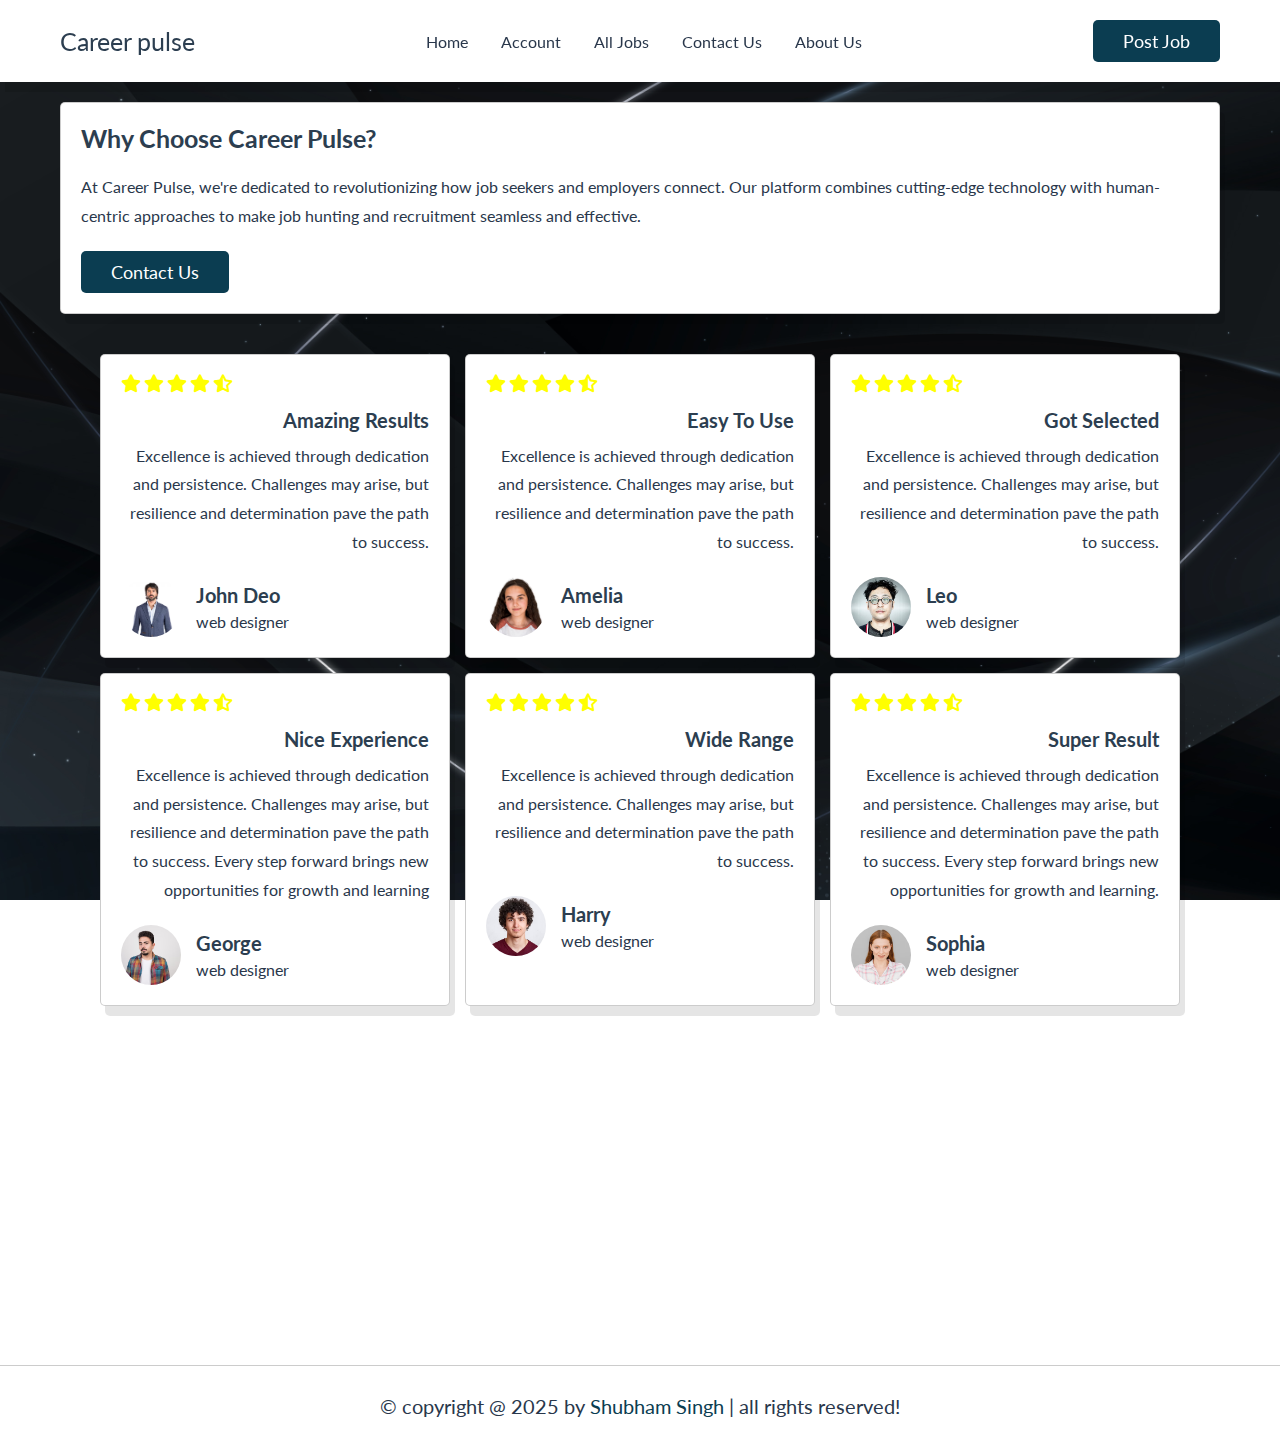
==== commit 0d147e01: "edit new" ====
--- a/about.html
+++ b/about.html
@@ -151,7 +151,7 @@
                     <img src="curly-handsome-european-male.avif" alt="">
                     <div>
                         <h3>Harry</h3>
-                        <span>web disigner</span>
+                        <span>web designer</span>
                     </div>
                 </div>
             </div>
@@ -173,7 +173,7 @@
                     <img src="young-female-smiling-studio.avif" alt="">
                     <div>
                         <h3>Sophia</h3>
-                        <span>web disigner</span>
+                        <span>web designer</span>
                     </div>
                 </div>
             </div>
